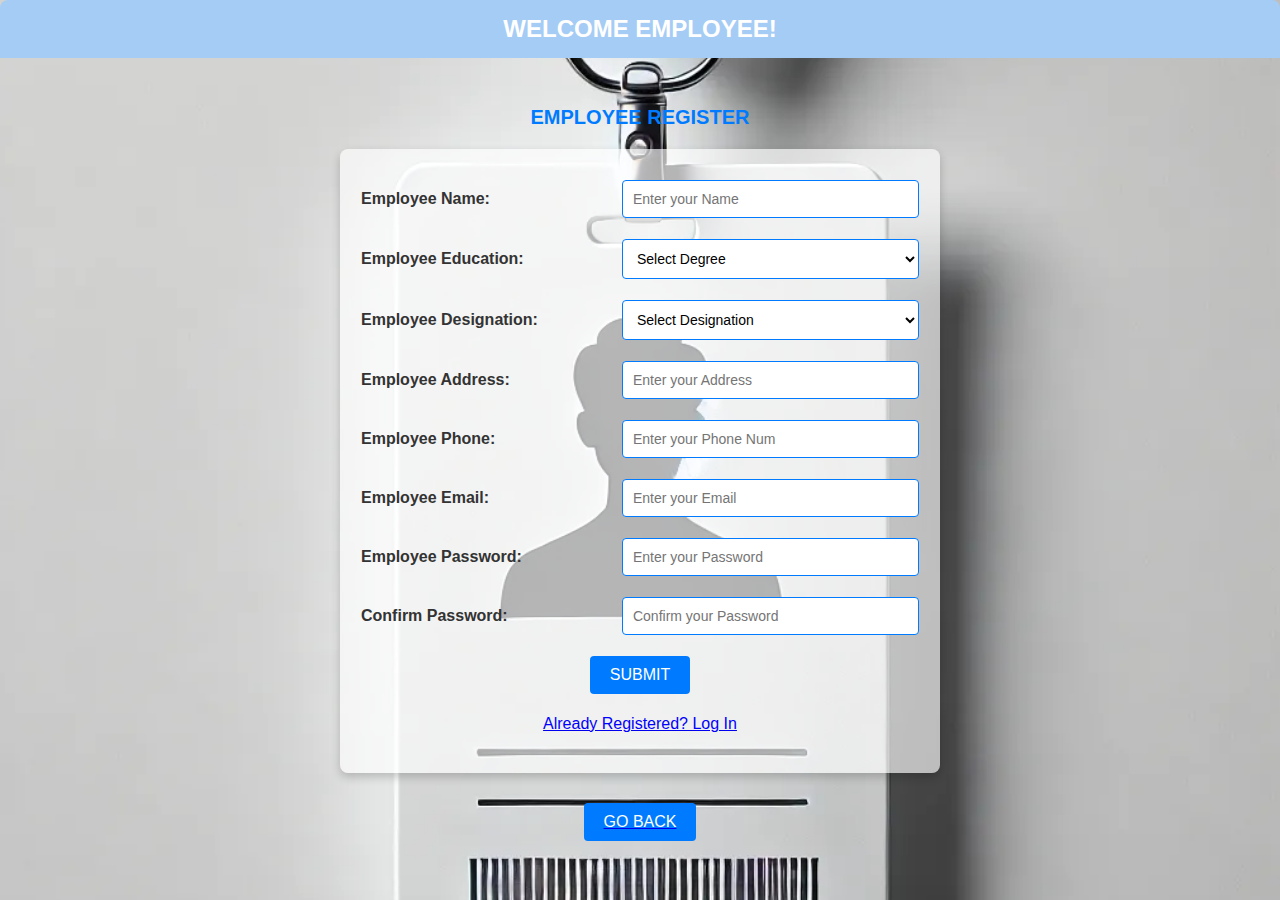
==== CourierWebsite/employee.html @ 21ac35a1 "Add files via upload" ====
<!DOCTYPE html>
<html lang="en">

<head>
    <meta charset="UTF-8">
    <meta name="viewport" content="width=device-width, initial-scale=1.0">
    <title>Employee Register</title>
    <link rel="stylesheet" href="CSS/employee.css">
    <script>
        function validateForm() {
            const email = document.getElementById('email').value;
            const password = document.getElementById('password').value;
            const confirmPassword = document.getElementById('confirm_password').value;
            const phone = document.getElementById('phone').value;

            // Email validation using regex
            const emailPattern = /^[a-zA-Z0-9._%+-]+@[a-zA-Z0-9.-]+\.[a-zA-Z]{2,}$/;
            if (!emailPattern.test(email)) {
                alert("Invalid email format! Please enter a valid email address.");
                return false;
            }

            // Password match validation
            if (password !== confirmPassword) {
                alert("Passwords do not match!");
                return false;
            }

            // Phone number validation
            if (phone.length !== 10 || isNaN(phone)) {
                alert("Phone number must be 10 digits!");
                return false;
            }

            return true;
        }
    </script>
</head>

<body>
    <header>
        <h2>WELCOME EMPLOYEE!</h2>
    </header>
    <br>
    <table class="table" align="center">
        <caption>EMPLOYEE REGISTER</caption>
        <form action="process2.php" method="POST" onsubmit="return validateForm()">
            <tr>
                <th class="employee">Employee Name:</th>
                <td>
                    <input type="text" name="username" class="text" placeholder="Enter your Name" required>
                </td>
            </tr>
            <tr>
                <th class="employee">Employee Education:</th>
                <td>
                    <select name="education" class="select" required>
                        <option selected hidden value="">Select Degree</option>
                        <option value="M.B.A">M.B.A</option>
                        <option value="B.B.A">B.B.A</option>
                        <option value="B.COM">B.COM</option>
                        <option value="B.E">B.E</option>
                        <option value="Diploma">Diploma</option>
                        <option value="2nd PUC">2nd PUC</option>
                        <option value="SSLC">SSLC</option>
                    </select>
                </td>
            </tr>
            <tr>
                <th class="employee">Employee Designation:</th>
                <td>
                    <select name="designation" class="select" required>
                        <option selected hidden value="">Select Designation</option>
                        <option value="Director">Director</option>
                        <option value="Accountant">Accountant</option>
                        <option value="Financial Analyst">Financial Analyst</option>
                        <option value="Technical Engineer">Technical Engineer</option>
                        <option value="Courier Packaging">Courier Packaging</option>
                        <option value="Manager">Manager</option>
                        <option value="Assistant">Assistant</option>
                        <option value="Delivery Service">Delivery Service</option>
                        <option value="Marketing">Marketing</option>
                        <option value="Logistics">Logistics</option>
                        <option value="Non Working Staff">Non Working Staff</option>
                    </select>
                </td>
            </tr>
            <tr>
                <th class="employee">Employee Address:</th>
                <td>
                    <input type="text" name="address" class="text" placeholder="Enter your Address" required>
                </td>
            </tr>
            <tr>
                <th class="employee">Employee Phone:</th>
                <td>
                    <input type="tel" name="phone" id="phone" class="text" placeholder="Enter your Phone Num"
                        pattern="[0-9]{10}" required maxlength="10"
                        oninput="this.value = this.value.replace(/[^0-9]/g, ''); if (this.value.length > 10) this.value = this.value.slice(0, 10);">
                </td>
            </tr>
            <tr>
                <th class="employee">Employee Email:</th>
                <td>
                    <input type="email" name="email" id="email" class="text" placeholder="Enter your Email" required>
                </td>
            </tr>
            <tr>
                <th class="employee">Employee Password:</th>
                <td>
                    <input type="password" name="password" id="password" class="text" placeholder="Enter your Password" minlength="8" required>
                </td>
            </tr>
            <tr>
                <th class="employee">Confirm Password:</th>
                <td>
                    <input type="password" name="confirm_password" id="confirm_password" class="text" placeholder="Confirm your Password" minlength="8" required>
                </td>
            </tr>
            <tr>
                <td align="center" colspan="2">
                    <input type="submit" value="SUBMIT" class="button">
                </td>
            </tr>
        </form>
        <tr>
            <td align="center" colspan="2">
                <div class="login-section">
                    <a href="employeelog.php">
                        <span style="color: blue;">Already Registered? Log In</span>
                    </a>
                </div>
            </td>
        </tr>
    </table>
    <a href="index.html" class="button1">
        <input type="button" value="GO BACK" class="button">
    </a>
</body>

</html>
---- CourierWebsite/CSS/employee.css ----
/* General Styles */
body {
    background: url('../employee.png') no-repeat center center fixed;
    background-size: 180%; /* Increased size */
    margin: 0;
    font-family: 'Roboto', sans-serif;
    color: #333;
}

/* Header Styling */
header h2 {
    font-size: 24px;
    color: white;
    background-color: #a5ccf5;
    padding: 15px;
    margin: 0;
    text-align: center;
    border-radius: 8px 8px 0 0;
}

/* Table Styling */
.table {
    width: 90%;
    max-width: 600px;
    margin: 30px auto;
    background-color: rgba(255, 255, 255, 0.65); /* Reduced transparency by 35% */
    border-radius: 8px;
    box-shadow: 0 4px 10px rgba(0, 0, 0, 0.2);
    padding: 20px;
    border-collapse: separate;
    border-spacing: 0 10px;
}

.table caption {
    font-size: 20px;
    color: #007bff;
    font-weight: bold;
    margin-bottom: 20px;
    text-align: center;
}

.table th {
    text-align: left;
    font-weight: bold;
    font-size: 16px;
    color: #333;
    padding-bottom: 10px;
}

.table td {
    padding-bottom: 10px;
}

/* Input Fields */
.text,
.select {
    width: 100%;
    padding: 10px;
    font-size: 14px;
    border: 1px solid #007bff;
    border-radius: 4px;
    box-sizing: border-box;
    background-color: #ffffff; /* Changed to white */
}

.text:focus,
.select:focus {
    outline: none;
    border-color: #007bff;
    box-shadow: 0 0 4px rgba(0, 123, 255, 0.4);
}

.select {
    background-color: #ffffff; /* Ensuring uniformity for select fields */
}

/* Submit Button */
.button {
    background-color: #007bff; /* Changed to blue */
    color: white;
    font-size: 16px;
    border: none;
    border-radius: 4px;
    padding: 10px 20px;
    cursor: pointer;
    transition: background-color 0.3s ease;
    display: block;
    margin: 0 auto;
}

.button:hover {
    background-color: #0056b3; /* Changed hover color to darker blue */
}

/* Go Back Button */
.button1 input {
    display: block;
    background-color: #007bff; /* Changed to blue */
    color: white;
    font-size: 16px;
    border: none;
    border-radius: 4px;
    padding: 10px 20px;
    cursor: pointer;
    margin: 20px auto;
    text-align: center;
    text-decoration: none;
    transition: background-color 0.3s ease;
}

.button1 input:hover {
    background-color: #0056b3; /* Changed hover color to darker blue */
}

/* Responsive Design */
@media (max-width: 768px) {
    .table {
        width: 95%;
    }

    header h2 {
        font-size: 20px;
    }

    .table th,
    .table td {
        font-size: 14px;
    }
}
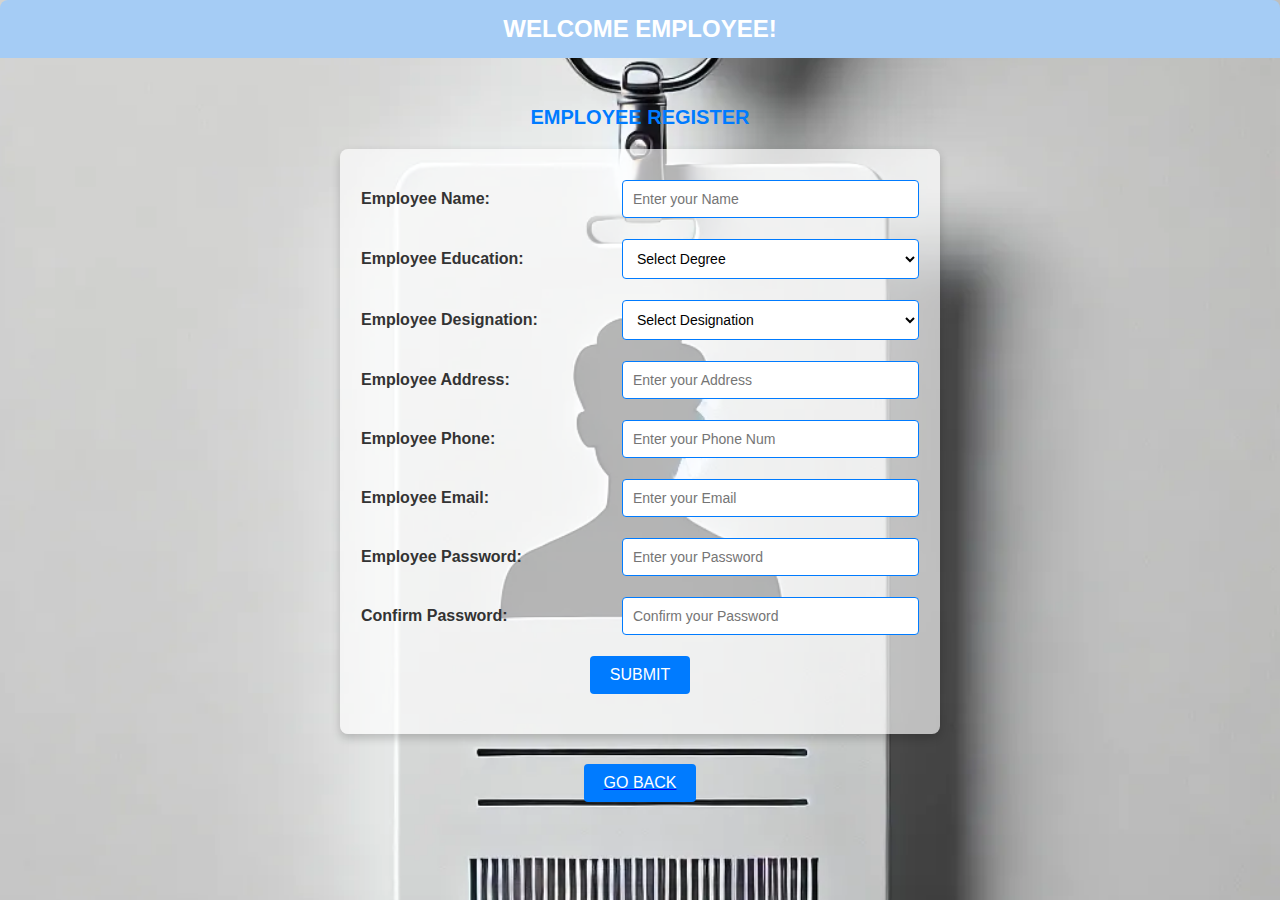
==== commit 327c17a5: "Update employee.html" ====
--- a/CourierWebsite/employee.html
+++ b/CourierWebsite/employee.html
@@ -8,25 +8,28 @@
     <link rel="stylesheet" href="CSS/employee.css">
     <script>
         function validateForm() {
+            const name = document.getElementById('name').value;
             const email = document.getElementById('email').value;
             const password = document.getElementById('password').value;
             const confirmPassword = document.getElementById('confirm_password').value;
             const phone = document.getElementById('phone').value;
 
-            // Email validation using regex
+            if (!/^[a-zA-Z]+ [a-zA-Z]+$/.test(name)) {
+                alert("Name must contain at least a first name and a surname!");
+                return false;
+            }
+
             const emailPattern = /^[a-zA-Z0-9._%+-]+@[a-zA-Z0-9.-]+\.[a-zA-Z]{2,}$/;
             if (!emailPattern.test(email)) {
                 alert("Invalid email format! Please enter a valid email address.");
                 return false;
             }
 
-            // Password match validation
             if (password !== confirmPassword) {
                 alert("Passwords do not match!");
                 return false;
             }
 
-            // Phone number validation
             if (phone.length !== 10 || isNaN(phone)) {
                 alert("Phone number must be 10 digits!");
                 return false;
@@ -48,7 +51,7 @@
             <tr>
                 <th class="employee">Employee Name:</th>
                 <td>
-                    <input type="text" name="username" class="text" placeholder="Enter your Name" required>
+                    <input type="text" name="username" class="text" id="name" placeholder="Enter your Name" required>
                 </td>
             </tr>
             <tr>
@@ -123,19 +126,10 @@
                 </td>
             </tr>
         </form>
-        <tr>
-            <td align="center" colspan="2">
-                <div class="login-section">
-                    <a href="employeelog.php">
-                        <span style="color: blue;">Already Registered? Log In</span>
-                    </a>
-                </div>
-            </td>
-        </tr>
     </table>
-    <a href="index.html" class="button1">
+    <a href="admindash.php" class="button1">
         <input type="button" value="GO BACK" class="button">
     </a>
 </body>
 
-</html>+</html>
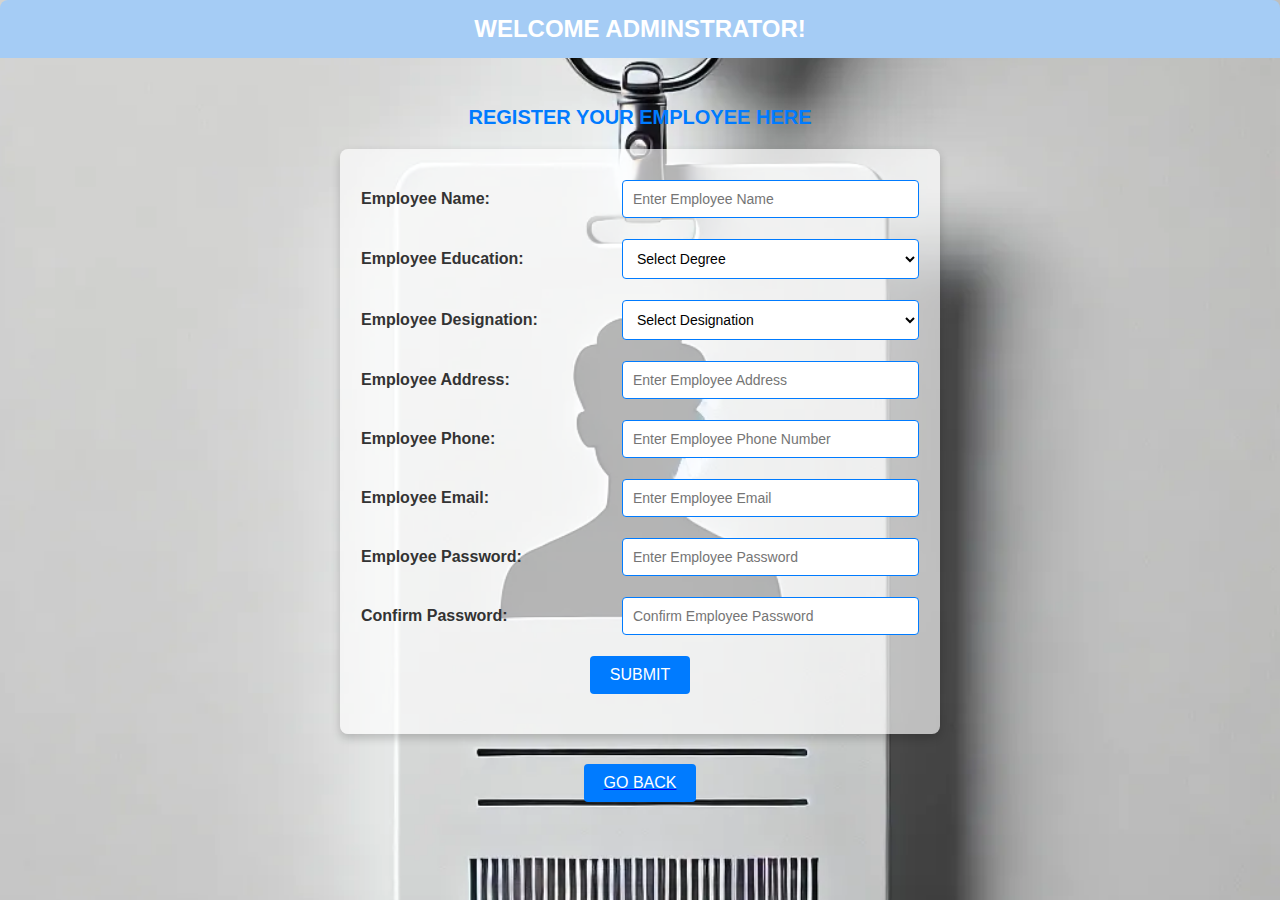
==== commit 66be406c: "Update employee.html" ====
--- a/CourierWebsite/employee.html
+++ b/CourierWebsite/employee.html
@@ -42,16 +42,16 @@
 
 <body>
     <header>
-        <h2>WELCOME EMPLOYEE!</h2>
+        <h2>WELCOME ADMINSTRATOR!</h2>
     </header>
     <br>
     <table class="table" align="center">
-        <caption>EMPLOYEE REGISTER</caption>
+        <caption>REGISTER YOUR EMPLOYEE HERE</caption>
         <form action="process2.php" method="POST" onsubmit="return validateForm()">
             <tr>
                 <th class="employee">Employee Name:</th>
                 <td>
-                    <input type="text" name="username" class="text" id="name" placeholder="Enter your Name" required>
+                    <input type="text" name="username" class="text" id="name" placeholder="Enter Employee Name" required>
                 </td>
             </tr>
             <tr>
@@ -91,13 +91,13 @@
             <tr>
                 <th class="employee">Employee Address:</th>
                 <td>
-                    <input type="text" name="address" class="text" placeholder="Enter your Address" required>
+                    <input type="text" name="address" class="text" placeholder="Enter Employee Address" required>
                 </td>
             </tr>
             <tr>
                 <th class="employee">Employee Phone:</th>
                 <td>
-                    <input type="tel" name="phone" id="phone" class="text" placeholder="Enter your Phone Num"
+                    <input type="tel" name="phone" id="phone" class="text" placeholder="Enter Employee Phone Number"
                         pattern="[0-9]{10}" required maxlength="10"
                         oninput="this.value = this.value.replace(/[^0-9]/g, ''); if (this.value.length > 10) this.value = this.value.slice(0, 10);">
                 </td>
@@ -105,19 +105,19 @@
             <tr>
                 <th class="employee">Employee Email:</th>
                 <td>
-                    <input type="email" name="email" id="email" class="text" placeholder="Enter your Email" required>
+                    <input type="email" name="email" id="email" class="text" placeholder="Enter Employee Email" required>
                 </td>
             </tr>
             <tr>
                 <th class="employee">Employee Password:</th>
                 <td>
-                    <input type="password" name="password" id="password" class="text" placeholder="Enter your Password" minlength="8" required>
+                    <input type="password" name="password" id="password" class="text" placeholder="Enter Employee Password" minlength="8" required>
                 </td>
             </tr>
             <tr>
                 <th class="employee">Confirm Password:</th>
                 <td>
-                    <input type="password" name="confirm_password" id="confirm_password" class="text" placeholder="Confirm your Password" minlength="8" required>
+                    <input type="password" name="confirm_password" id="confirm_password" class="text" placeholder="Confirm Employee Password" minlength="8" required>
                 </td>
             </tr>
             <tr>
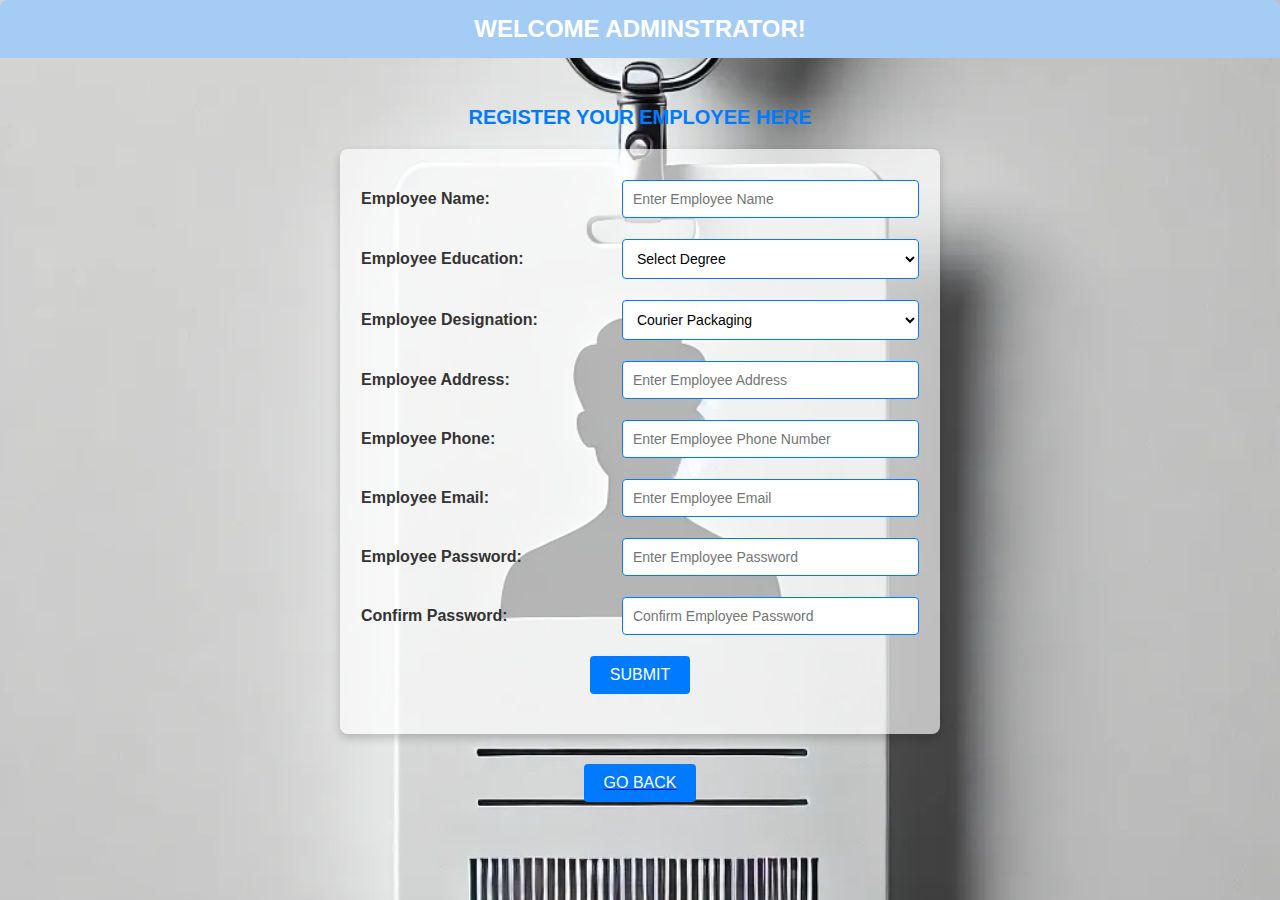
==== commit 696fe462: "Update employee.html" ====
--- a/CourierWebsite/employee.html
+++ b/CourierWebsite/employee.html
@@ -73,18 +73,7 @@
                 <th class="employee">Employee Designation:</th>
                 <td>
                     <select name="designation" class="select" required>
-                        <option selected hidden value="">Select Designation</option>
-                        <option value="Director">Director</option>
-                        <option value="Accountant">Accountant</option>
-                        <option value="Financial Analyst">Financial Analyst</option>
-                        <option value="Technical Engineer">Technical Engineer</option>
                         <option value="Courier Packaging">Courier Packaging</option>
-                        <option value="Manager">Manager</option>
-                        <option value="Assistant">Assistant</option>
-                        <option value="Delivery Service">Delivery Service</option>
-                        <option value="Marketing">Marketing</option>
-                        <option value="Logistics">Logistics</option>
-                        <option value="Non Working Staff">Non Working Staff</option>
                     </select>
                 </td>
             </tr>
--- a/CourierWebsite/CSS/employee.css
+++ b/CourierWebsite/CSS/employee.css
@@ -1,129 +1,129 @@
-/* General Styles */
-body {
-    background: url('../employee.png') no-repeat center center fixed;
-    background-size: 180%; /* Increased size */
-    margin: 0;
-    font-family: 'Roboto', sans-serif;
-    color: #333;
-}
-
-/* Header Styling */
-header h2 {
-    font-size: 24px;
-    color: white;
-    background-color: #a5ccf5;
-    padding: 15px;
-    margin: 0;
-    text-align: center;
-    border-radius: 8px 8px 0 0;
-}
-
-/* Table Styling */
-.table {
-    width: 90%;
-    max-width: 600px;
-    margin: 30px auto;
-    background-color: rgba(255, 255, 255, 0.65); /* Reduced transparency by 35% */
-    border-radius: 8px;
-    box-shadow: 0 4px 10px rgba(0, 0, 0, 0.2);
-    padding: 20px;
-    border-collapse: separate;
-    border-spacing: 0 10px;
-}
-
-.table caption {
-    font-size: 20px;
-    color: #007bff;
-    font-weight: bold;
-    margin-bottom: 20px;
-    text-align: center;
-}
-
-.table th {
-    text-align: left;
-    font-weight: bold;
-    font-size: 16px;
-    color: #333;
-    padding-bottom: 10px;
-}
-
-.table td {
-    padding-bottom: 10px;
-}
-
-/* Input Fields */
-.text,
-.select {
-    width: 100%;
-    padding: 10px;
-    font-size: 14px;
-    border: 1px solid #007bff;
-    border-radius: 4px;
-    box-sizing: border-box;
-    background-color: #ffffff; /* Changed to white */
-}
-
-.text:focus,
-.select:focus {
-    outline: none;
-    border-color: #007bff;
-    box-shadow: 0 0 4px rgba(0, 123, 255, 0.4);
-}
-
-.select {
-    background-color: #ffffff; /* Ensuring uniformity for select fields */
-}
-
-/* Submit Button */
-.button {
-    background-color: #007bff; /* Changed to blue */
-    color: white;
-    font-size: 16px;
-    border: none;
-    border-radius: 4px;
-    padding: 10px 20px;
-    cursor: pointer;
-    transition: background-color 0.3s ease;
-    display: block;
-    margin: 0 auto;
-}
-
-.button:hover {
-    background-color: #0056b3; /* Changed hover color to darker blue */
-}
-
-/* Go Back Button */
-.button1 input {
-    display: block;
-    background-color: #007bff; /* Changed to blue */
-    color: white;
-    font-size: 16px;
-    border: none;
-    border-radius: 4px;
-    padding: 10px 20px;
-    cursor: pointer;
-    margin: 20px auto;
-    text-align: center;
-    text-decoration: none;
-    transition: background-color 0.3s ease;
-}
-
-.button1 input:hover {
-    background-color: #0056b3; /* Changed hover color to darker blue */
-}
-
-/* Responsive Design */
-@media (max-width: 768px) {
-    .table {
-        width: 95%;
-    }
-
-    header h2 {
-        font-size: 20px;
-    }
-
-    .table th,
-    .table td {
-        font-size: 14px;
-    }
-}
+/* General Styles */
+body {
+    background: url('../employee.png') no-repeat center center fixed;
+    background-size: 180%; /* Increased size */
+    margin: 0;
+    font-family: 'Roboto', sans-serif;
+    color: #333;
+}
+
+/* Header Styling */
+header h2 {
+    font-size: 24px;
+    color: white;
+    background-color: #a5ccf5;
+    padding: 15px;
+    margin: 0;
+    text-align: center;
+    border-radius: 8px 8px 0 0;
+}
+
+/* Table Styling */
+.table {
+    width: 90%;
+    max-width: 600px;
+    margin: 30px auto;
+    background-color: rgba(255, 255, 255, 0.65); /* Reduced transparency by 35% */
+    border-radius: 8px;
+    box-shadow: 0 4px 10px rgba(0, 0, 0, 0.2);
+    padding: 20px;
+    border-collapse: separate;
+    border-spacing: 0 10px;
+}
+
+.table caption {
+    font-size: 20px;
+    color: #007bff;
+    font-weight: bold;
+    margin-bottom: 20px;
+    text-align: center;
+}
+
+.table th {
+    text-align: left;
+    font-weight: bold;
+    font-size: 16px;
+    color: #333;
+    padding-bottom: 10px;
+}
+
+.table td {
+    padding-bottom: 10px;
+}
+
+/* Input Fields */
+.text,
+.select {
+    width: 100%;
+    padding: 10px;
+    font-size: 14px;
+    border: 1px solid #007bff;
+    border-radius: 4px;
+    box-sizing: border-box;
+    background-color: #ffffff; /* Changed to white */
+}
+
+.text:focus,
+.select:focus {
+    outline: none;
+    border-color: #007bff;
+    box-shadow: 0 0 4px rgba(0, 123, 255, 0.4);
+}
+
+.select {
+    background-color: #ffffff; /* Ensuring uniformity for select fields */
+}
+
+/* Submit Button */
+.button {
+    background-color: #007bff; /* Changed to blue */
+    color: white;
+    font-size: 16px;
+    border: none;
+    border-radius: 4px;
+    padding: 10px 20px;
+    cursor: pointer;
+    transition: background-color 0.3s ease;
+    display: block;
+    margin: 0 auto;
+}
+
+.button:hover {
+    background-color: #0056b3; /* Changed hover color to darker blue */
+}
+
+/* Go Back Button */
+.button1 input {
+    display: block;
+    background-color: #007bff; /* Changed to blue */
+    color: white;
+    font-size: 16px;
+    border: none;
+    border-radius: 4px;
+    padding: 10px 20px;
+    cursor: pointer;
+    margin: 20px auto;
+    text-align: center;
+    text-decoration: none;
+    transition: background-color 0.3s ease;
+}
+
+.button1 input:hover {
+    background-color: #0056b3; /* Changed hover color to darker blue */
+}
+
+/* Responsive Design */
+@media (max-width: 768px) {
+    .table {
+        width: 95%;
+    }
+
+    header h2 {
+        font-size: 20px;
+    }
+
+    .table th,
+    .table td {
+        font-size: 14px;
+    }
+}
